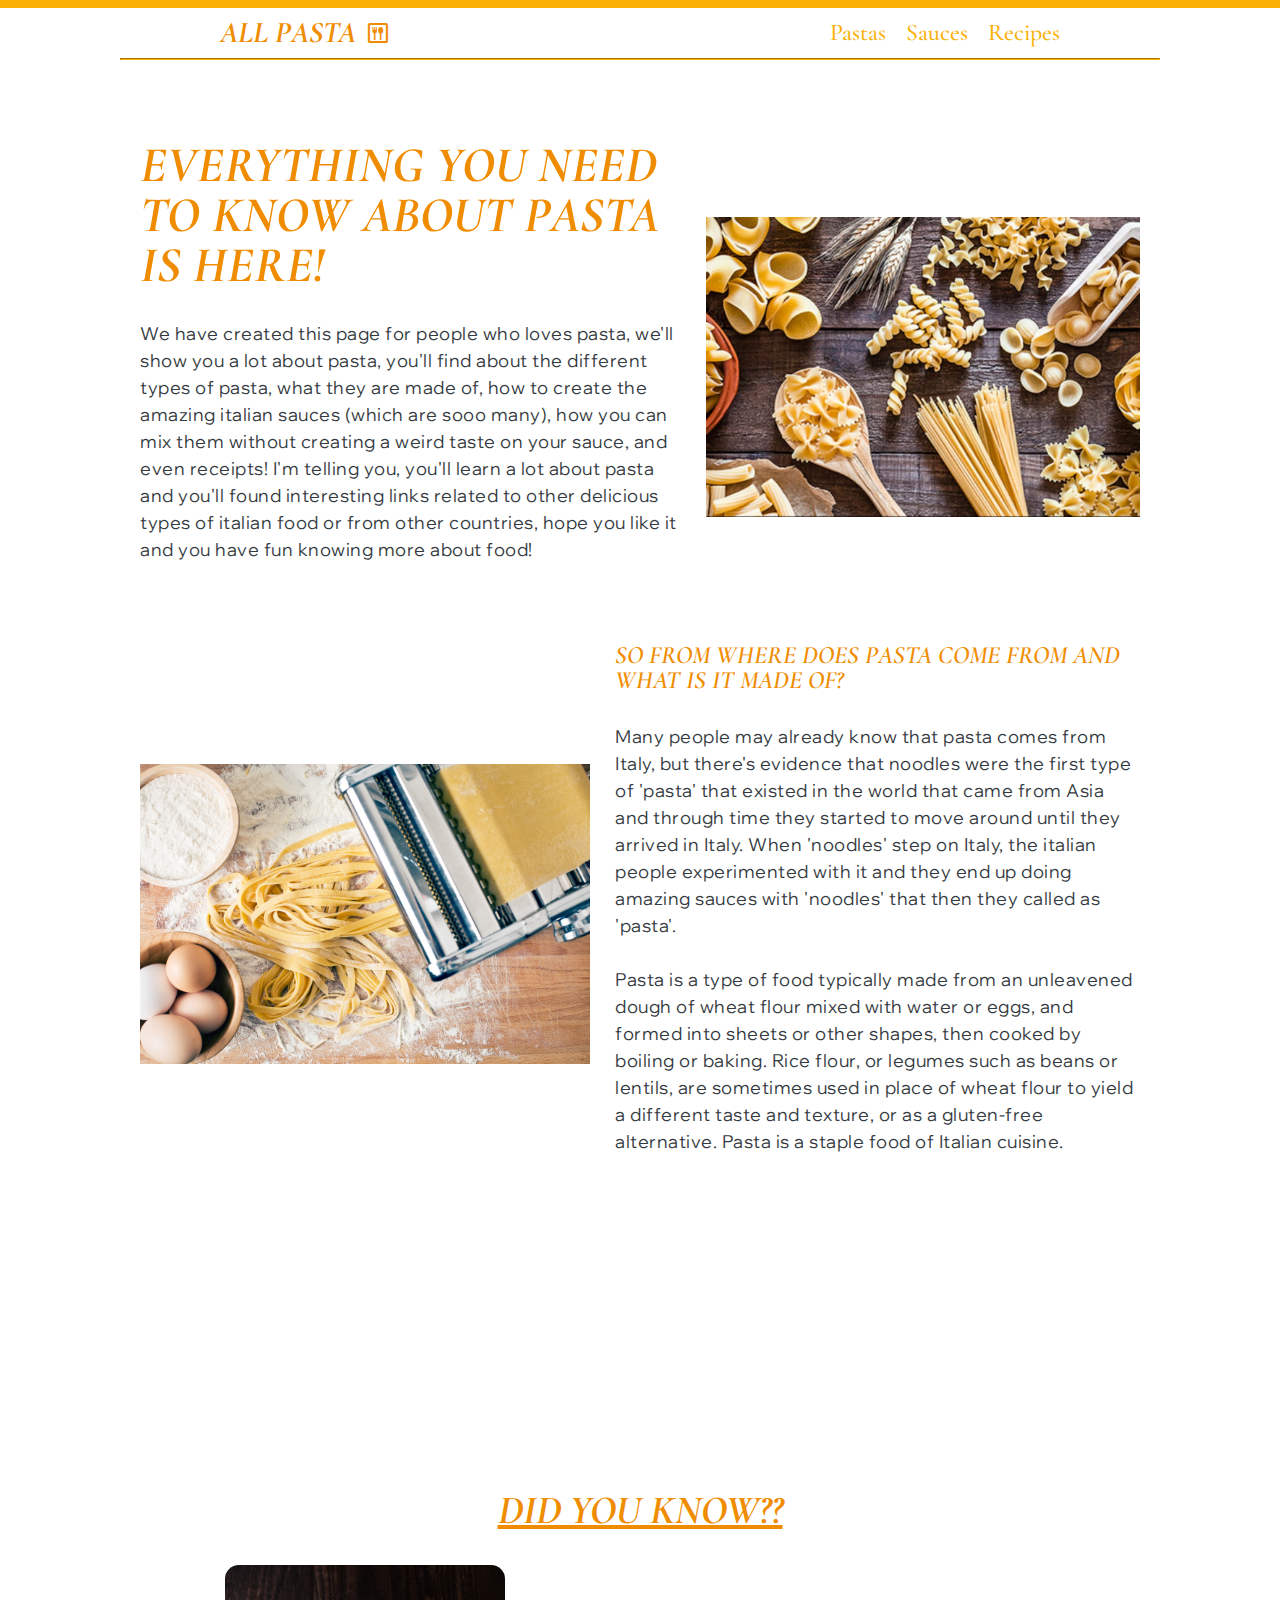
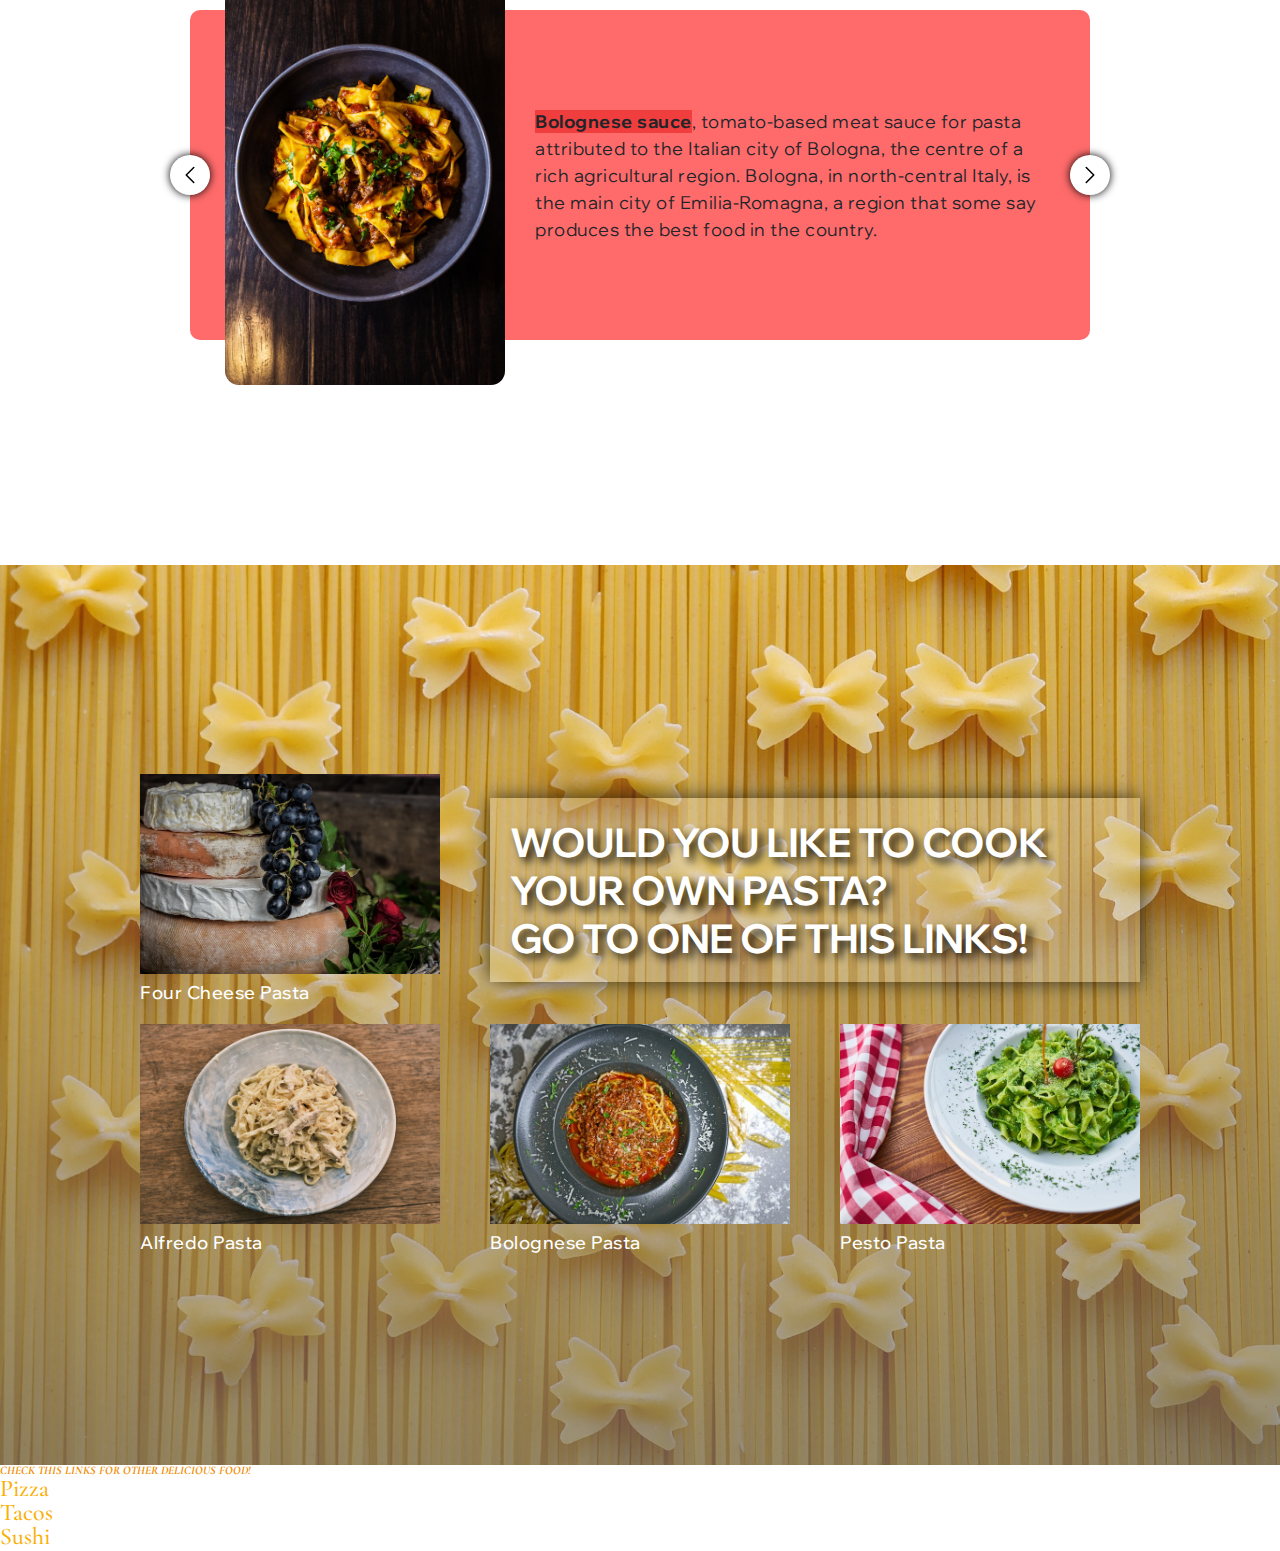
==== index/index.html @ f099b95b "First commit: Index almost ready" ====
<!DOCTYPE html>
<html lang="en">
  <head>
    <meta charset="UTF-8" />
    <meta http-equiv="X-UA-Compatible" content="IE=edge" />
    <meta name="viewport" content="width=device-width, initial-scale=1.0" />
    <title>Your pasta site</title>

    <!-- FONT LINKS -->
    <link rel="preconnect" href="https://fonts.googleapis.com" />
    <link rel="preconnect" href="https://fonts.gstatic.com" crossorigin />
    <link
      href="https://fonts.googleapis.com/css2?family=Cormorant+Garamond:ital,wght@0,400;0,500;0,600;1,400;1,500;1,600&display=swap"
      rel="stylesheet"
    />

    <link rel="preconnect" href="https://fonts.googleapis.com" />
    <link rel="preconnect" href="https://fonts.gstatic.com" crossorigin />
    <link
      href="https://fonts.googleapis.com/css2?family=Wix+Madefor+Display:wght@400;500;600;700;800&display=swap"
      rel="stylesheet"
    />

    <!-- ICON LINKS -->
    <link
      rel="stylesheet"
      href="https://fonts.googleapis.com/css2?family=Material+Symbols+Outlined:opsz,wght,FILL,GRAD@40,400,0,0"
    />

    <link rel="stylesheet" href="style.css" />
  </head>
  <body>
    <header>
      <h1>ALL PASTA <span class="material-symbols-outlined"> dining </span></h1>
      <nav>
        <a href="../pastas/pasta.html" class="nav-links">Pastas</a>
        <a href="sauces.html" class="nav-links">Sauces</a>
        <a href="recipes.html" class="nav-links">Recipes</a>
      </nav>
    </header>
    <hr />

    <article>
      <main>
        <div class="first-sect">
          <div class="description-p">
            <h2 class="title">
              EVERYTHING YOU NEED TO KNOW ABOUT PASTA IS HERE!
            </h2>
            <p>
              We have created this page for people who loves pasta, we'll show
              you a lot about pasta, you'll find about the different types of
              pasta, what they are made of, how to create the amazing italian
              sauces (which are sooo many), how you can mix them without
              creating a weird taste on your sauce, and even receipts! I'm
              telling you, you'll learn a lot about pasta and you'll found
              interesting links related to other delicious types of italian food
              or from other countries, hope you like it and you have fun knowing
              more about food!
            </p>
          </div>
          <img src="../img/intros/raw-pasta.jpg" alt="raw-pasta" />
        </div>

        <div class="second-sect">
          <img src="../img/intros/various-pasta.jpg" alt="various-pasta" />
          <div>
            <h2 class="title2">
              SO FROM WHERE DOES PASTA COME FROM AND WHAT IS IT MADE OF?
            </h2>
            <p>
              Many people may already know that pasta comes from Italy, but
              there's evidence that noodles were the first type of 'pasta' that
              existed in the world that came from Asia and through time they
              started to move around until they arrived in Italy. When 'noodles'
              step on Italy, the italian people experimented with it and they
              end up doing amazing sauces with 'noodles' that then they called
              as 'pasta'.
              <br />
              <br />
              Pasta is a type of food typically made from an unleavened dough of
              wheat flour mixed with water or eggs, and formed into sheets or
              other shapes, then cooked by boiling or baking. Rice flour, or
              legumes such as beans or lentils, are sometimes used in place of
              wheat flour to yield a different taste and texture, or as a
              gluten-free alternative. Pasta is a staple food of Italian
              cuisine.
            </p>
          </div>
        </div>
      </main>

      <!-- CAROUSEL -->

      <div class="car-container">
        <div class="deeper-container-car">
          <h3 class="title-car">DID YOU KNOW??</h3>

          <!-- BOLOGNESE CAROUSEL -->

          <div class="bolo-car car">
            <img
              class="car-img"
              src="../img/car/bolognese-car.jpg"
              alt="bolognese"
            />
            <p class="p-car">
              <strong class="bolo-p">Bolognese sauce</strong>, tomato-based meat
              sauce for pasta attributed to the Italian city of Bologna, the
              centre of a rich agricultural region. Bologna, in north-central
              Italy, is the main city of Emilia-Romagna, a region that some say
              produces the best food in the country.
            </p>
            <button class="btn btn-right btn-r-bol">
              <svg
                xmlns="http://www.w3.org/2000/svg"
                fill="none"
                viewBox="0 0 24 24"
                stroke-width="1.5"
                stroke="currentColor"
                class="btn-icon"
              >
                <path
                  stroke-linecap="round"
                  stroke-linejoin="round"
                  d="M8.25 4.5l7.5 7.5-7.5 7.5"
                />
              </svg>
            </button>
            <button class="btn btn-left btn-l-bol">
              <svg
                xmlns="http://www.w3.org/2000/svg"
                fill="none"
                viewBox="0 0 24 24"
                stroke-width="1.5"
                stroke="currentColor"
                class="btn-icon"
              >
                <path
                  stroke-linecap="round"
                  stroke-linejoin="round"
                  d="M15.75 19.5L8.25 12l7.5-7.5"
                />
              </svg>
            </button>
          </div>

          <!-- DIFFERENT TYPE OF PASTA CAROUSEL -->

          <div class="type-pas-car car hidden">
            <img class="car-img" src="../img/car/pastas-car.jpg" alt="pastas" />
            <p class="p-car">
              <strong class="type-p">There's 600 different shapes</strong>
              according to the International Pasta Organization, there are more
              than 600 different shapes of pasta produced throughout the world.
            </p>
            <button class="btn btn-right btn-r-pas">
              <svg
                xmlns="http://www.w3.org/2000/svg"
                fill="none"
                viewBox="0 0 24 24"
                stroke-width="1.5"
                stroke="currentColor"
                class="btn-icon"
              >
                <path
                  stroke-linecap="round"
                  stroke-linejoin="round"
                  d="M8.25 4.5l7.5 7.5-7.5 7.5"
                />
              </svg>
            </button>
            <button class="btn btn-left btn-l-pas">
              <svg
                xmlns="http://www.w3.org/2000/svg"
                fill="none"
                viewBox="0 0 24 24"
                stroke-width="1.5"
                stroke="currentColor"
                class="btn-icon"
              >
                <path
                  stroke-linecap="round"
                  stroke-linejoin="round"
                  d="M15.75 19.5L8.25 12l7.5-7.5"
                />
              </svg>
            </button>
          </div>

          <!-- ALFREDO CAROUSEL -->

          <div class="alf-car car hidden">
            <img
              class="car-img"
              src="../img/car/alfredo-car.jpg"
              alt="alfredo"
            />
            <p class="p-car">
              You'll be surprised to know that the original version of the
              <strong class="alf-p">Alfredo Sauce</strong> is said to have
              looked nothing like we know today. According to Forbes, the sauce
              was invented in
              <strong class="alf-p"
                >1914 by Rome-based restaurateur Alfredo Di Lelio</strong
              >. In an attempt to make a pasta dish that his wife could eat due
              to her pregnancy, he made a dish called
              <strong class="alf-p">Fettuccine all'Alfredo</strong>
              with three ingredients that she could stomach: butter, Parmigiano
              Reggiano, and fettucine.
            </p>
            <button class="btn btn-right btn-r-al">
              <svg
                xmlns="http://www.w3.org/2000/svg"
                fill="none"
                viewBox="0 0 24 24"
                stroke-width="1.5"
                stroke="currentColor"
                class="btn-icon"
              >
                <path
                  stroke-linecap="round"
                  stroke-linejoin="round"
                  d="M8.25 4.5l7.5 7.5-7.5 7.5"
                />
              </svg>
            </button>
            <button class="btn btn-left btn-l-al">
              <svg
                xmlns="http://www.w3.org/2000/svg"
                fill="none"
                viewBox="0 0 24 24"
                stroke-width="1.5"
                stroke="currentColor"
                class="btn-icon"
              >
                <path
                  stroke-linecap="round"
                  stroke-linejoin="round"
                  d="M15.75 19.5L8.25 12l7.5-7.5"
                />
              </svg>
            </button>
          </div>
        </div>
      </div>

      <!-- GRID SECTION -->

      <section class="grid-cont-img">
        <div class="grid-fixed">
          <div class="grid-cont">
            <div class="grid-1">
              <p class="grid-title">
                Would you like to cook your own Pasta? <br />
                Go to one of this links!
              </p>
            </div>
            <div class="cheesy-g">
              <a href="">
                <img
                  src="../img/grid/four-cheese-g.jpg"
                  alt="four cheese sauce"
                  class="grid-img fourc-img"
                />
                <p class="grid-text fCh-t">Four Cheese Pasta</p>
              </a>
            </div>
            <div class="alf-g">
              <a href="">
                <img
                  src="../img/grid/alfredo-g.jpg"
                  alt="alfredo sauce"
                  class="grid-img alf-img"
                />
                <p class="grid-text alf-t">Alfredo Pasta</p>
              </a>
            </div>
            <div class="bolog-g">
              <a href="" class="bolog-an">
                <img
                  src="../img/grid/bolognese-g.jpg"
                  alt="bolognese sauce"
                  class="grid-img bolog-img"
                />
                <p class="grid-text b-t">Bolognese Pasta</p>
              </a>
            </div>
            <div class="pesto-g">
              <a href="">
                <img
                  src="../img/grid/pesto-pasta-g.jpg"
                  alt="pesto sauce"
                  class="grid-img pesto-img"
                />
                <p class="grid-text p-t">Pesto Pasta</p>
              </a>
            </div>
          </div>
        </div>
      </section>
    </article>

    <footer>
      <h3>CHECK THIS LINKS FOR OTHER DELICIOUS FOOD!</h3>
      <ul>
        <li><a href="#">Pizza</a></li>
        <li><a href="">Tacos</a></li>
        <li><a href="">Sushi</a></li>
      </ul>
    </footer>
    <script src="script.js"></script>
  </body>
</html>
---- index/style.css ----
/* for p's   #495057 */

/* GENERAL SETTINGS */
* {
  margin: 0;
  padding: 0;
  box-sizing: border-box;
}

html {
  font-size: 62.5%;
}

body {
  color: #f08c00;
  line-height: 1;
  border-top: #fab005 solid 8px;
}

h1 {
  font-size: 3rem;
  display: flex;
  gap: 1rem;
  align-items: center;
}

h1,
h2,
h3,
a:link {
  font-family: "Cormorant Garamond", serif;
}

h1,
h2,
h3 {
  font-style: italic;
}

p {
  font-family: "Wix Madefor Display", sans-serif;
  font-size: 1.8rem;
  line-height: 1.5;
  letter-spacing: 0.5px;
  color: #343a40;
  margin: 30px 0;
}

/* HEADER */
header {
  display: flex;
  align-items: center;
  justify-content: space-around;
  padding-top: 10px;
}

nav {
  display: flex;
  gap: 20px;
}

a:link,
a:visited {
  color: #fab005;
  text-decoration: none;
  font-size: 2.4rem;
  font-weight: 500;
}

a:hover,
a:active {
  font-size: 2.4rem;
  font-weight: 700;
  color: #e67700;
}

hr {
  margin: 10px 120px;
  border-color: #fab005;
}

/* BIG COMPONENTS */
main {
  margin: 80px auto;
  max-width: 1000px;
}

/* SECTIONS */

.first-sect {
  display: flex;
  gap: 25px;
  align-items: center;
  /* margin: 0 600px 30px 100px; */
  /* MARGIN: TOP RIGHT BOTTOM LEFT */
}

.title {
  font-weight: 700;
  font-size: 5rem;
}

.second-sect {
  display: flex;
  margin-top: 50px;
  align-items: center;
  justify-content: center;
  gap: 25px;
}

.title2 {
  font-size: 2.5rem;
  font-weight: 600;
}

/* --- CAROUSEL SECTION --- */

.car-container {
  height: 100vh;
  display: flex;
  align-items: center;
  justify-content: center;
  /* background-color: #c0eb75; */
}

.deeper-container-car {
  display: flex;
  flex-direction: column;
  justify-content: center;
  align-items: center;
  gap: 80px;
}

.title-car {
  font-size: 4rem;
  text-decoration: underline;
}

.car {
  display: flex;
  gap: 30px;
  align-items: center;

  max-width: 900px;
  padding: 15px 0 15px 75px;
  position: relative;
  border-radius: 10px;
}

.car-img {
  transform: scale(1.4);
  border-radius: 10px;
}

.p-car {
  margin: 0 40px;
  color: #212529;
  font-weight: 400;
}

/* HIDDEN PART */

.hidden {
  display: none;
}

/* BUTTONS */

.btn {
  height: 40px;
  width: 40px;
  border: none;
  border-radius: 50%;
  cursor: pointer;
  background-color: white;
  position: absolute;
  top: 50%;

  box-shadow: 0 0 8px black;

  display: flex;
  justify-content: center;
  align-items: center;
}

.btn-icon {
  height: 24px;
  width: 24px;
  stroke: #000000;
}

.btn-right {
  right: 0;
  transform: translate(50%, -50%);
}

.btn-left {
  left: 0;
  transform: translate(-50%, -50%);
}

/* INDIVIDUAL CARS */
.bolo-p {
  background-color: #f03e3e;
}
.type-p {
  background-color: #fcc419;
}
.alf-p {
  background-color: #ffde5b;
}

.bolo-car {
  background-color: #ff6b6b;
}
.type-pas-car {
  background-color: #ffe066;
}
.alf-car {
  background-color: #ffeea1;
}

/* --- GRID CONTAINER --- */

.grid-cont-img {
  height: 100vh;

  display: flex;
  place-content: center;

  background-image: linear-gradient(
      rgba(228, 228, 228, 0),
      rgba(115, 115, 115, 0.614)
    ),
    url(../img/grid/background.jpg);
  background-size: cover;
}

.grid-fixed {
  display: flex;
  align-items: center;
}

.grid-cont {
  display: grid;
  grid-template-columns: repeat(3, 300px);
  grid-template-rows: 200px 200px;
  align-items: center;
  gap: 50px;
}

.grid-1 {
  grid-column: 2 / -1;
}

.grid-title {
  font-weight: 700;
  font-size: 40px;
  letter-spacing: -1px;
  line-height: 1.2;
  margin: 0;
  padding: 20px;

  text-transform: uppercase;
  text-shadow: 5px 5px 9px rgba(0, 0, 0, 0.894);
  box-shadow: 0 0 20px rgba(0, 0, 0, 0.696);
  color: #ffffff;
  background-color: rgba(255, 255, 255, 0.201);
}

.grid-text {
  margin: 0;
  padding: 0;
  color: #fff;
}

.cheesy-g {
  grid-column: 1 / 2;
  grid-row: 1 / 2;
}

/* IMGS */
.raw-pasta {
  display: flex;
  align-items: center;
}

img {
  height: 30rem;
}

.grid-img {
  width: 300px;
  height: 200px;
}

.grid-img:hover {
  box-shadow: 6px 6px 0 rgba(0, 0, 0, 0.615);
  transform: translateY(-8px) translateX(-8px) scale(1.05);
  transition: all 0.5s;
  cursor: pointer;
}
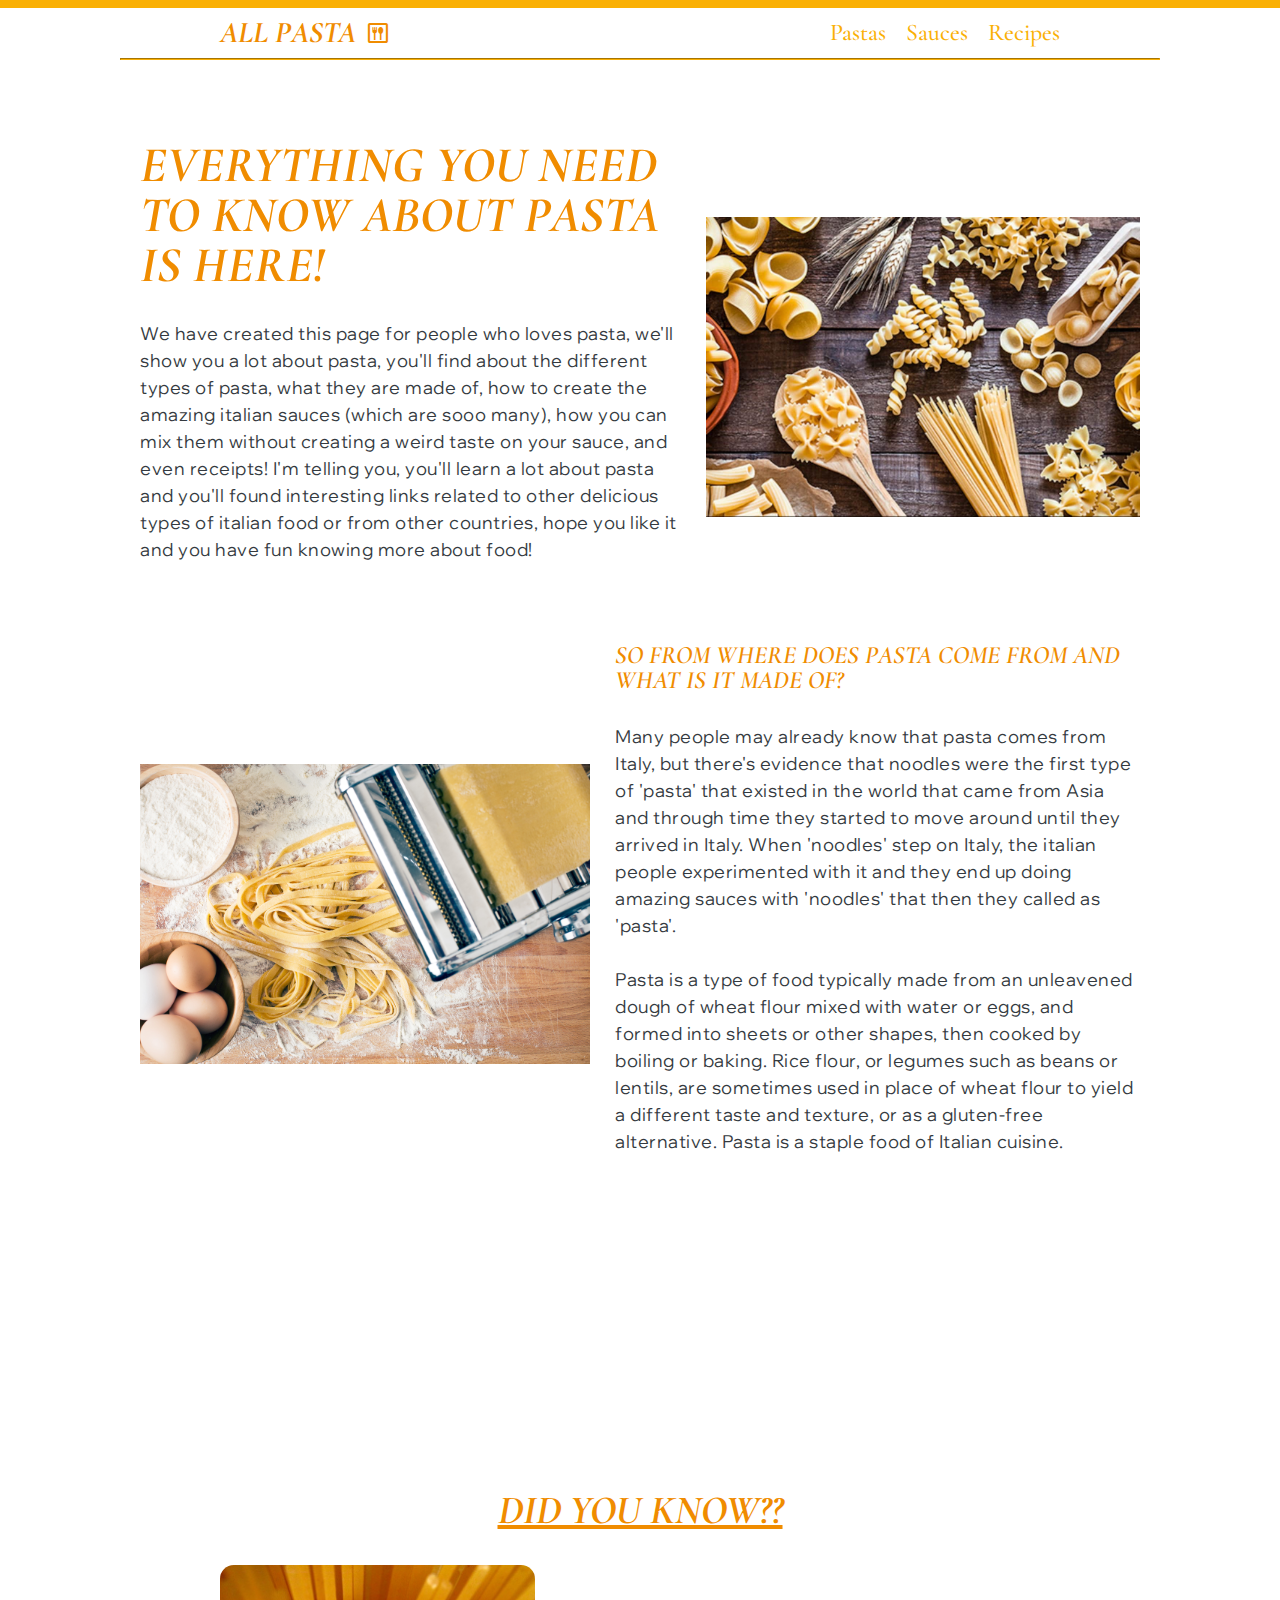
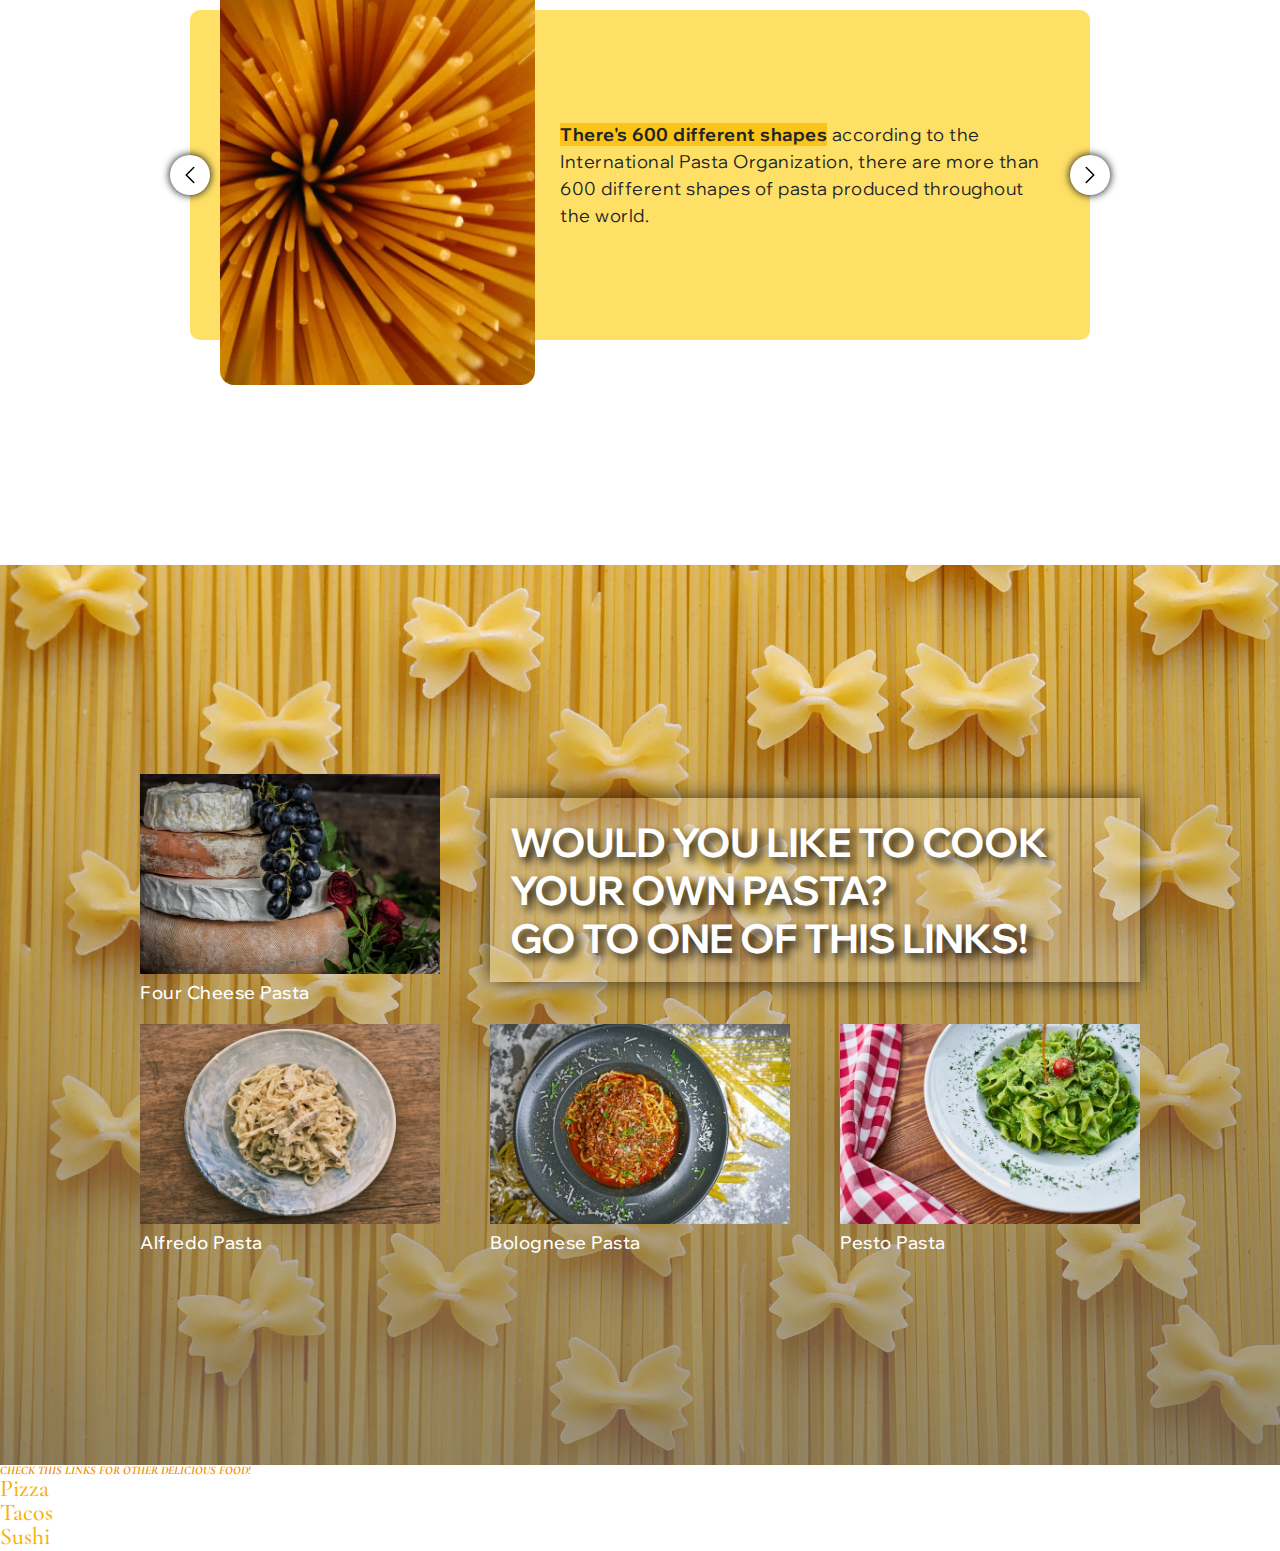
==== commit 1fcea5c9: "Index/JS: Updgrade on buttons functionality" ====
--- a/index/index.html
+++ b/index/index.html
@@ -92,13 +92,13 @@
 
       <!-- CAROUSEL -->
 
-      <div class="car-container">
-        <div class="deeper-container-car">
-          <h3 class="title-car">DID YOU KNOW??</h3>
-
+      <div class="car-block">
+        <h3 class="carousel-title">DID YOU KNOW??</h3>
+
+        <div class="carousel-container">
           <!-- BOLOGNESE CAROUSEL -->
 
-          <div class="bolo-car car">
+          <div class="bolo-car car hidden">
             <img
               class="car-img"
               src="../img/car/bolognese-car.jpg"
@@ -111,81 +111,17 @@
               Italy, is the main city of Emilia-Romagna, a region that some say
               produces the best food in the country.
             </p>
-            <button class="btn btn-right btn-r-bol">
-              <svg
-                xmlns="http://www.w3.org/2000/svg"
-                fill="none"
-                viewBox="0 0 24 24"
-                stroke-width="1.5"
-                stroke="currentColor"
-                class="btn-icon"
-              >
-                <path
-                  stroke-linecap="round"
-                  stroke-linejoin="round"
-                  d="M8.25 4.5l7.5 7.5-7.5 7.5"
-                />
-              </svg>
-            </button>
-            <button class="btn btn-left btn-l-bol">
-              <svg
-                xmlns="http://www.w3.org/2000/svg"
-                fill="none"
-                viewBox="0 0 24 24"
-                stroke-width="1.5"
-                stroke="currentColor"
-                class="btn-icon"
-              >
-                <path
-                  stroke-linecap="round"
-                  stroke-linejoin="round"
-                  d="M15.75 19.5L8.25 12l7.5-7.5"
-                />
-              </svg>
-            </button>
           </div>
 
           <!-- DIFFERENT TYPE OF PASTA CAROUSEL -->
 
-          <div class="type-pas-car car hidden">
+          <div class="pasta-car car">
             <img class="car-img" src="../img/car/pastas-car.jpg" alt="pastas" />
             <p class="p-car">
               <strong class="type-p">There's 600 different shapes</strong>
               according to the International Pasta Organization, there are more
               than 600 different shapes of pasta produced throughout the world.
             </p>
-            <button class="btn btn-right btn-r-pas">
-              <svg
-                xmlns="http://www.w3.org/2000/svg"
-                fill="none"
-                viewBox="0 0 24 24"
-                stroke-width="1.5"
-                stroke="currentColor"
-                class="btn-icon"
-              >
-                <path
-                  stroke-linecap="round"
-                  stroke-linejoin="round"
-                  d="M8.25 4.5l7.5 7.5-7.5 7.5"
-                />
-              </svg>
-            </button>
-            <button class="btn btn-left btn-l-pas">
-              <svg
-                xmlns="http://www.w3.org/2000/svg"
-                fill="none"
-                viewBox="0 0 24 24"
-                stroke-width="1.5"
-                stroke="currentColor"
-                class="btn-icon"
-              >
-                <path
-                  stroke-linecap="round"
-                  stroke-linejoin="round"
-                  d="M15.75 19.5L8.25 12l7.5-7.5"
-                />
-              </svg>
-            </button>
           </div>
 
           <!-- ALFREDO CAROUSEL -->
@@ -209,39 +145,41 @@
               with three ingredients that she could stomach: butter, Parmigiano
               Reggiano, and fettucine.
             </p>
-            <button class="btn btn-right btn-r-al">
-              <svg
-                xmlns="http://www.w3.org/2000/svg"
-                fill="none"
-                viewBox="0 0 24 24"
-                stroke-width="1.5"
-                stroke="currentColor"
-                class="btn-icon"
-              >
-                <path
-                  stroke-linecap="round"
-                  stroke-linejoin="round"
-                  d="M8.25 4.5l7.5 7.5-7.5 7.5"
-                />
-              </svg>
-            </button>
-            <button class="btn btn-left btn-l-al">
-              <svg
-                xmlns="http://www.w3.org/2000/svg"
-                fill="none"
-                viewBox="0 0 24 24"
-                stroke-width="1.5"
-                stroke="currentColor"
-                class="btn-icon"
-              >
-                <path
-                  stroke-linecap="round"
-                  stroke-linejoin="round"
-                  d="M15.75 19.5L8.25 12l7.5-7.5"
-                />
-              </svg>
-            </button>
-          </div>
+          </div>
+
+          <button class="btn btn-right">
+            <svg
+              xmlns="http://www.w3.org/2000/svg"
+              fill="none"
+              viewBox="0 0 24 24"
+              stroke-width="1.5"
+              stroke="currentColor"
+              class="btn-icon"
+            >
+              <path
+                stroke-linecap="round"
+                stroke-linejoin="round"
+                d="M8.25 4.5l7.5 7.5-7.5 7.5"
+              />
+            </svg>
+          </button>
+
+          <button class="btn btn-left">
+            <svg
+              xmlns="http://www.w3.org/2000/svg"
+              fill="none"
+              viewBox="0 0 24 24"
+              stroke-width="1.5"
+              stroke="currentColor"
+              class="btn-icon"
+            >
+              <path
+                stroke-linecap="round"
+                stroke-linejoin="round"
+                d="M15.75 19.5L8.25 12l7.5-7.5"
+              />
+            </svg>
+          </button>
         </div>
       </div>
 
--- a/index/style.css
+++ b/index/style.css
@@ -115,27 +115,24 @@
 
 /* --- CAROUSEL SECTION --- */
 
-.car-container {
+.car-block {
   height: 100vh;
   display: flex;
+  flex-direction: column;
   align-items: center;
   justify-content: center;
-  /* background-color: #c0eb75; */
-}
-
-.deeper-container-car {
-  display: flex;
-  flex-direction: column;
-  justify-content: center;
-  align-items: center;
   gap: 80px;
 }
 
-.title-car {
+.carousel-title {
   font-size: 4rem;
   text-decoration: underline;
 }
 
+.carousel-container {
+  position: relative;
+}
+
 .car {
   display: flex;
   gap: 30px;
@@ -143,7 +140,6 @@
 
   max-width: 900px;
   padding: 15px 0 15px 75px;
-  position: relative;
   border-radius: 10px;
 }
 
@@ -164,7 +160,7 @@
   display: none;
 }
 
-/* BUTTONS */
+/* CAROUSEL BUTTONS */
 
 .btn {
   height: 40px;
@@ -213,7 +209,7 @@
 .bolo-car {
   background-color: #ff6b6b;
 }
-.type-pas-car {
+.pasta-car {
   background-color: #ffe066;
 }
 .alf-car {
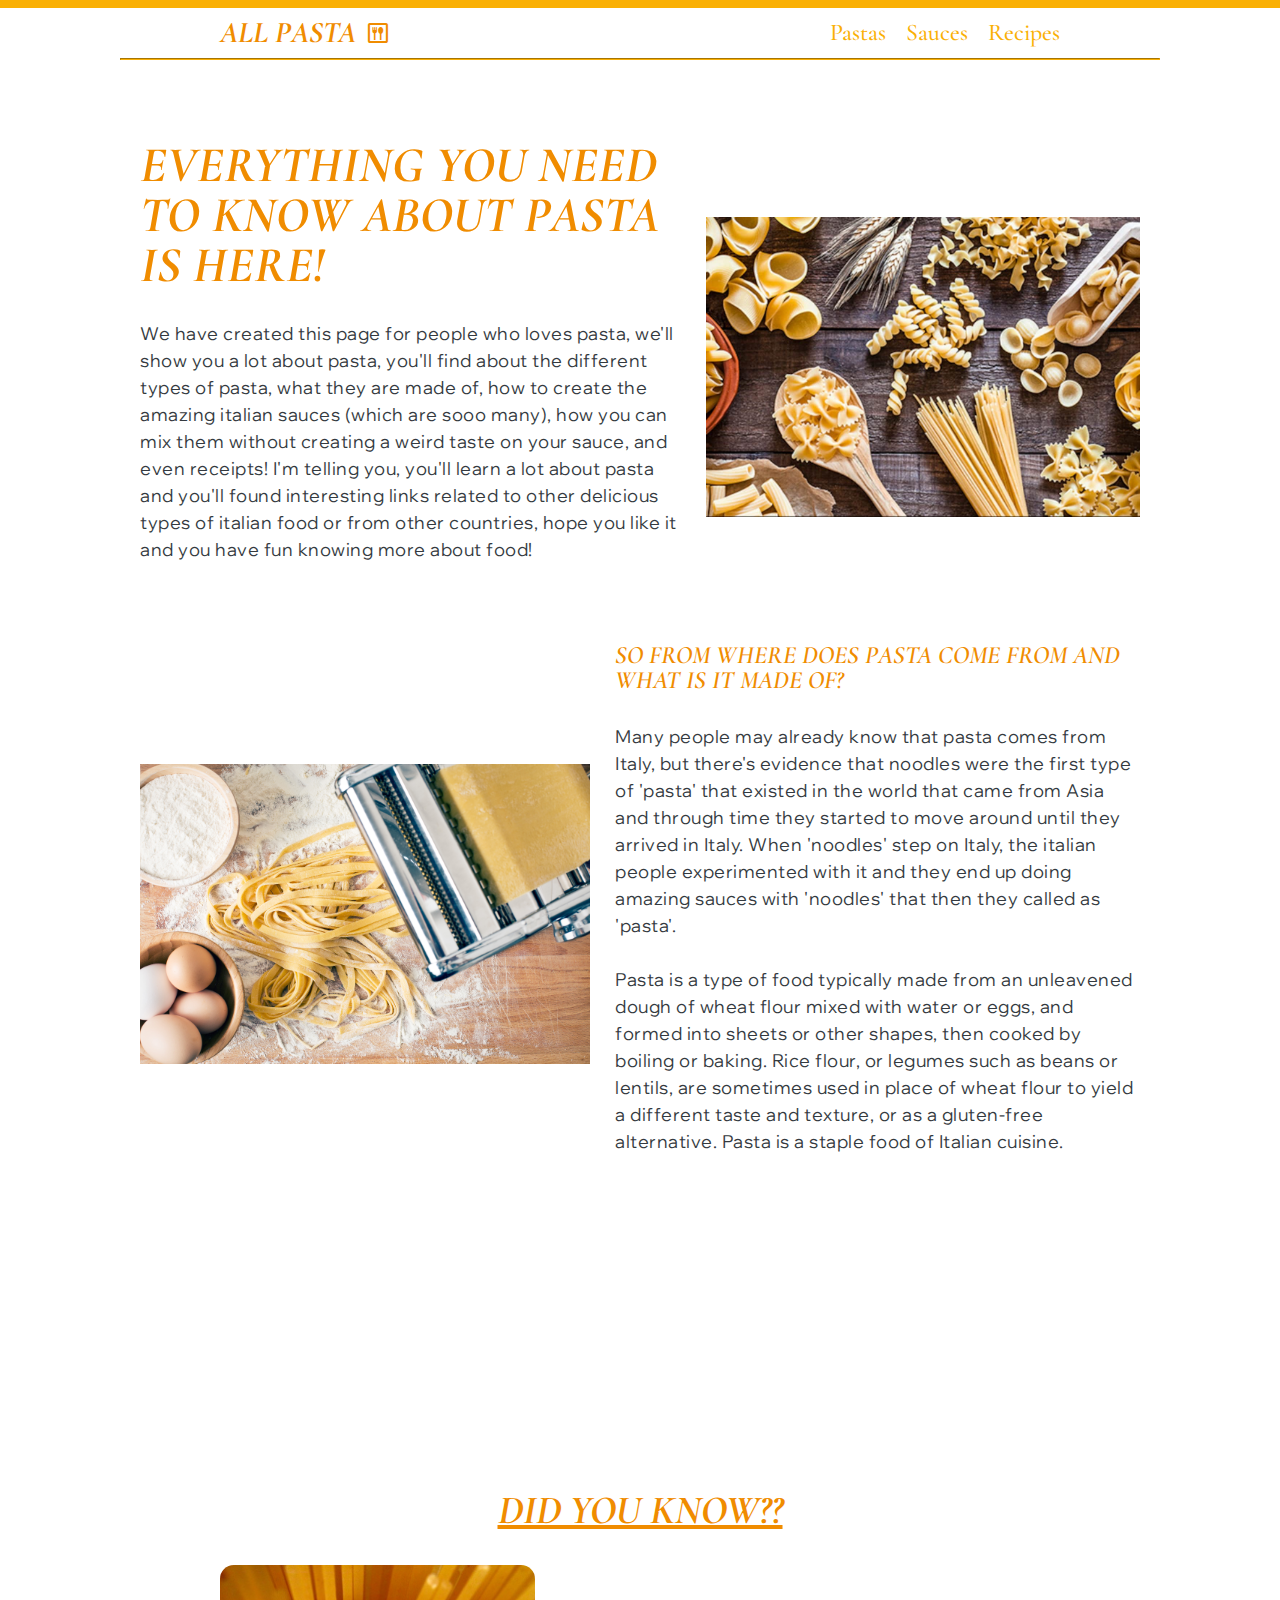
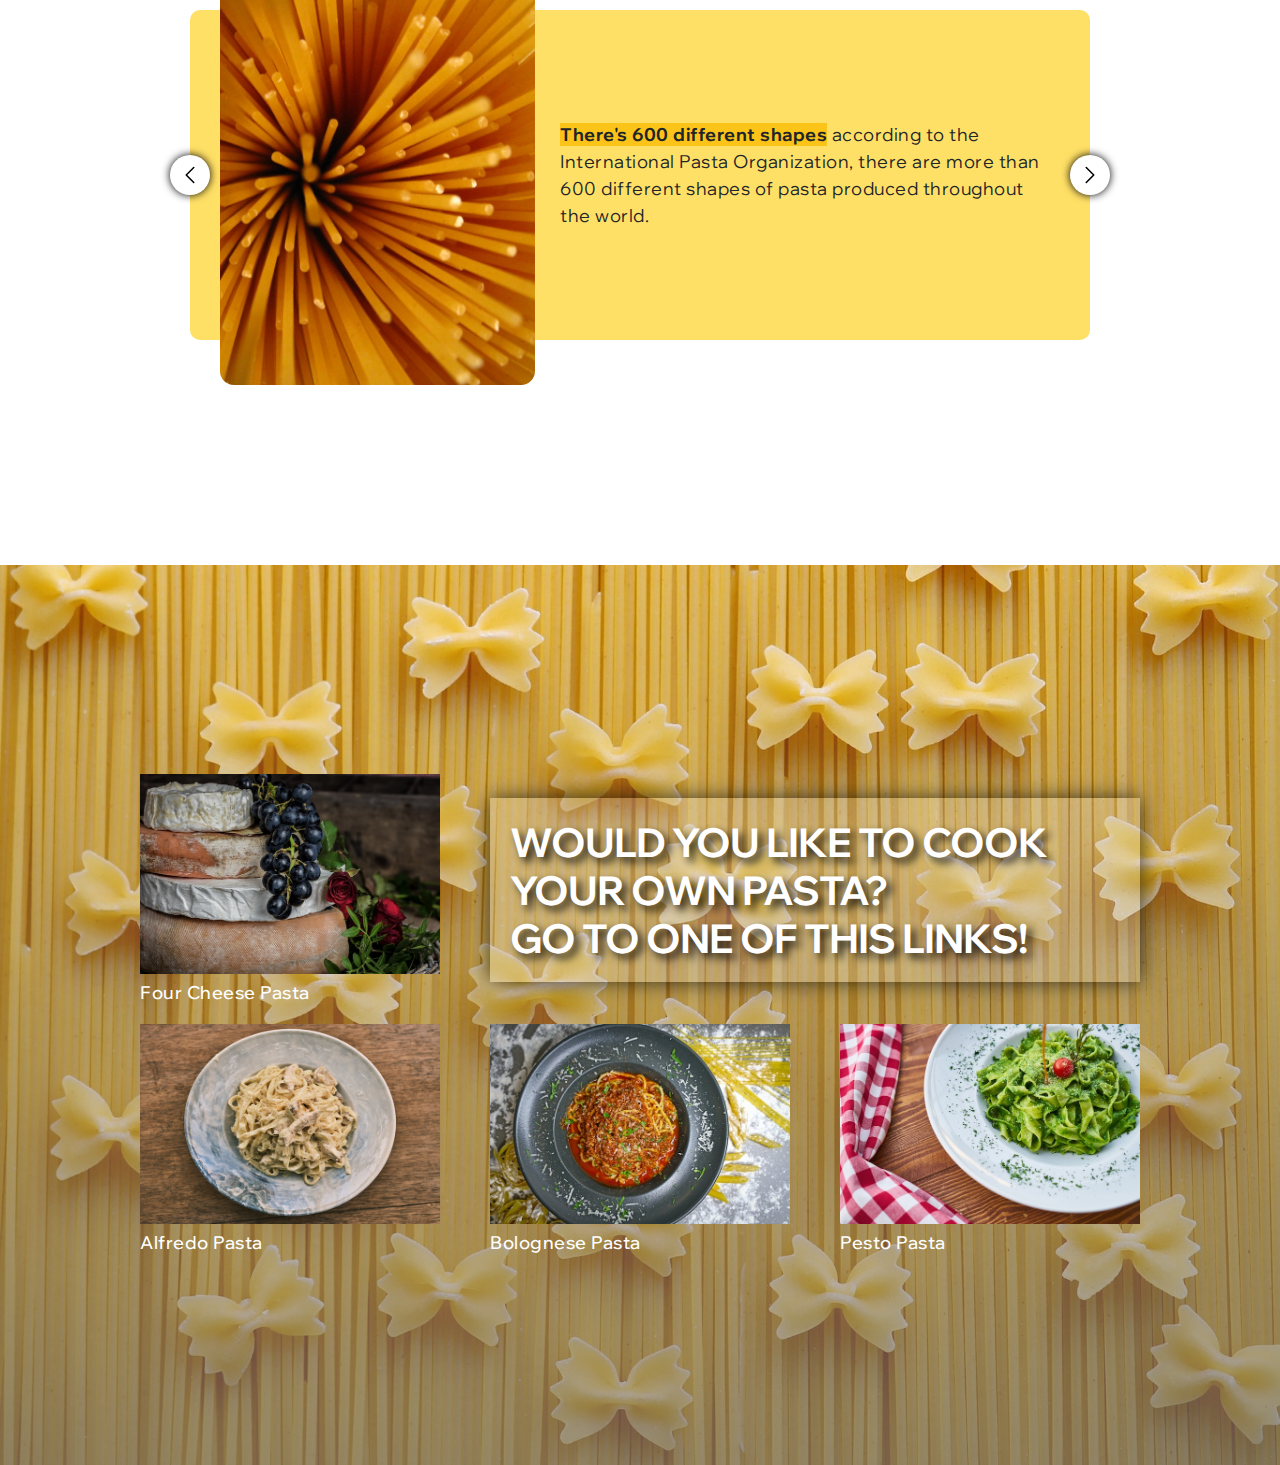
==== commit 19cf387c: "Index/JS: Carousel finished" ====
--- a/index/index.html
+++ b/index/index.html
@@ -239,14 +239,6 @@
       </section>
     </article>
 
-    <footer>
-      <h3>CHECK THIS LINKS FOR OTHER DELICIOUS FOOD!</h3>
-      <ul>
-        <li><a href="#">Pizza</a></li>
-        <li><a href="">Tacos</a></li>
-        <li><a href="">Sushi</a></li>
-      </ul>
-    </footer>
     <script src="script.js"></script>
   </body>
 </html>
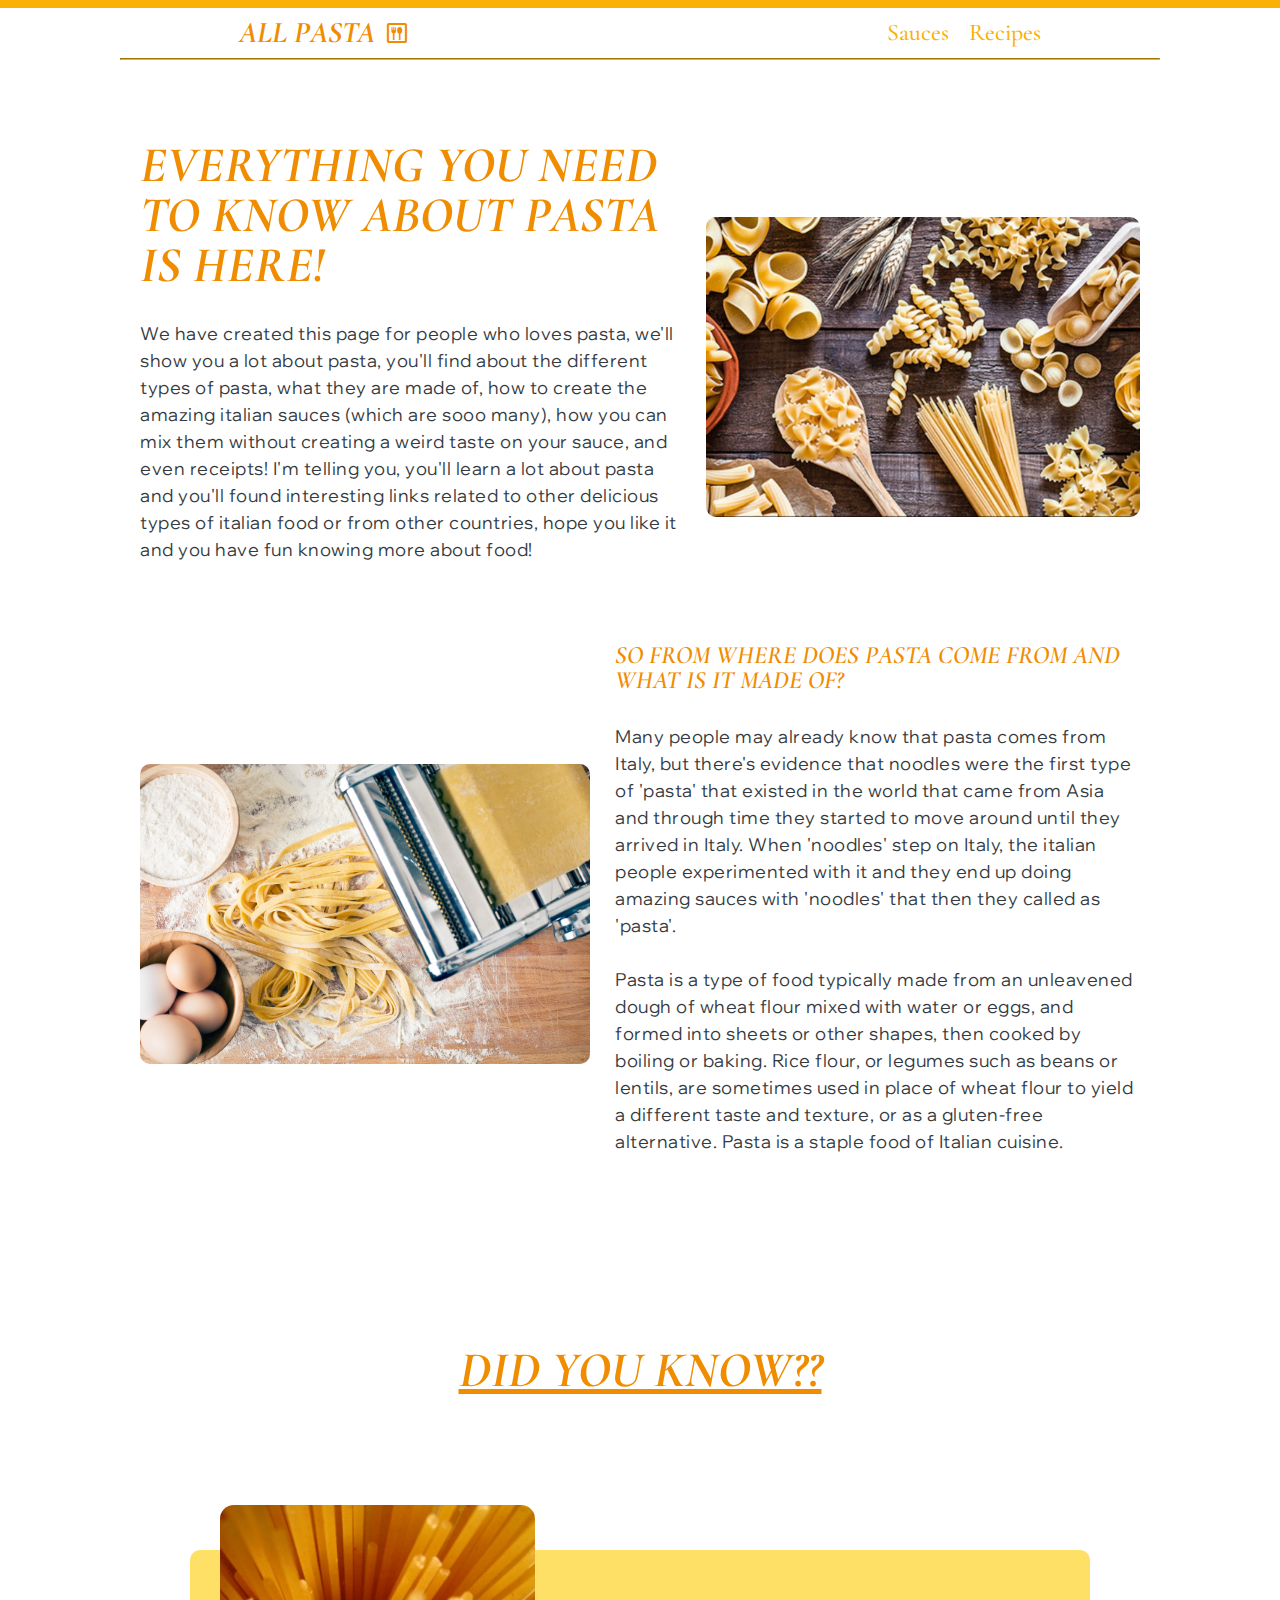
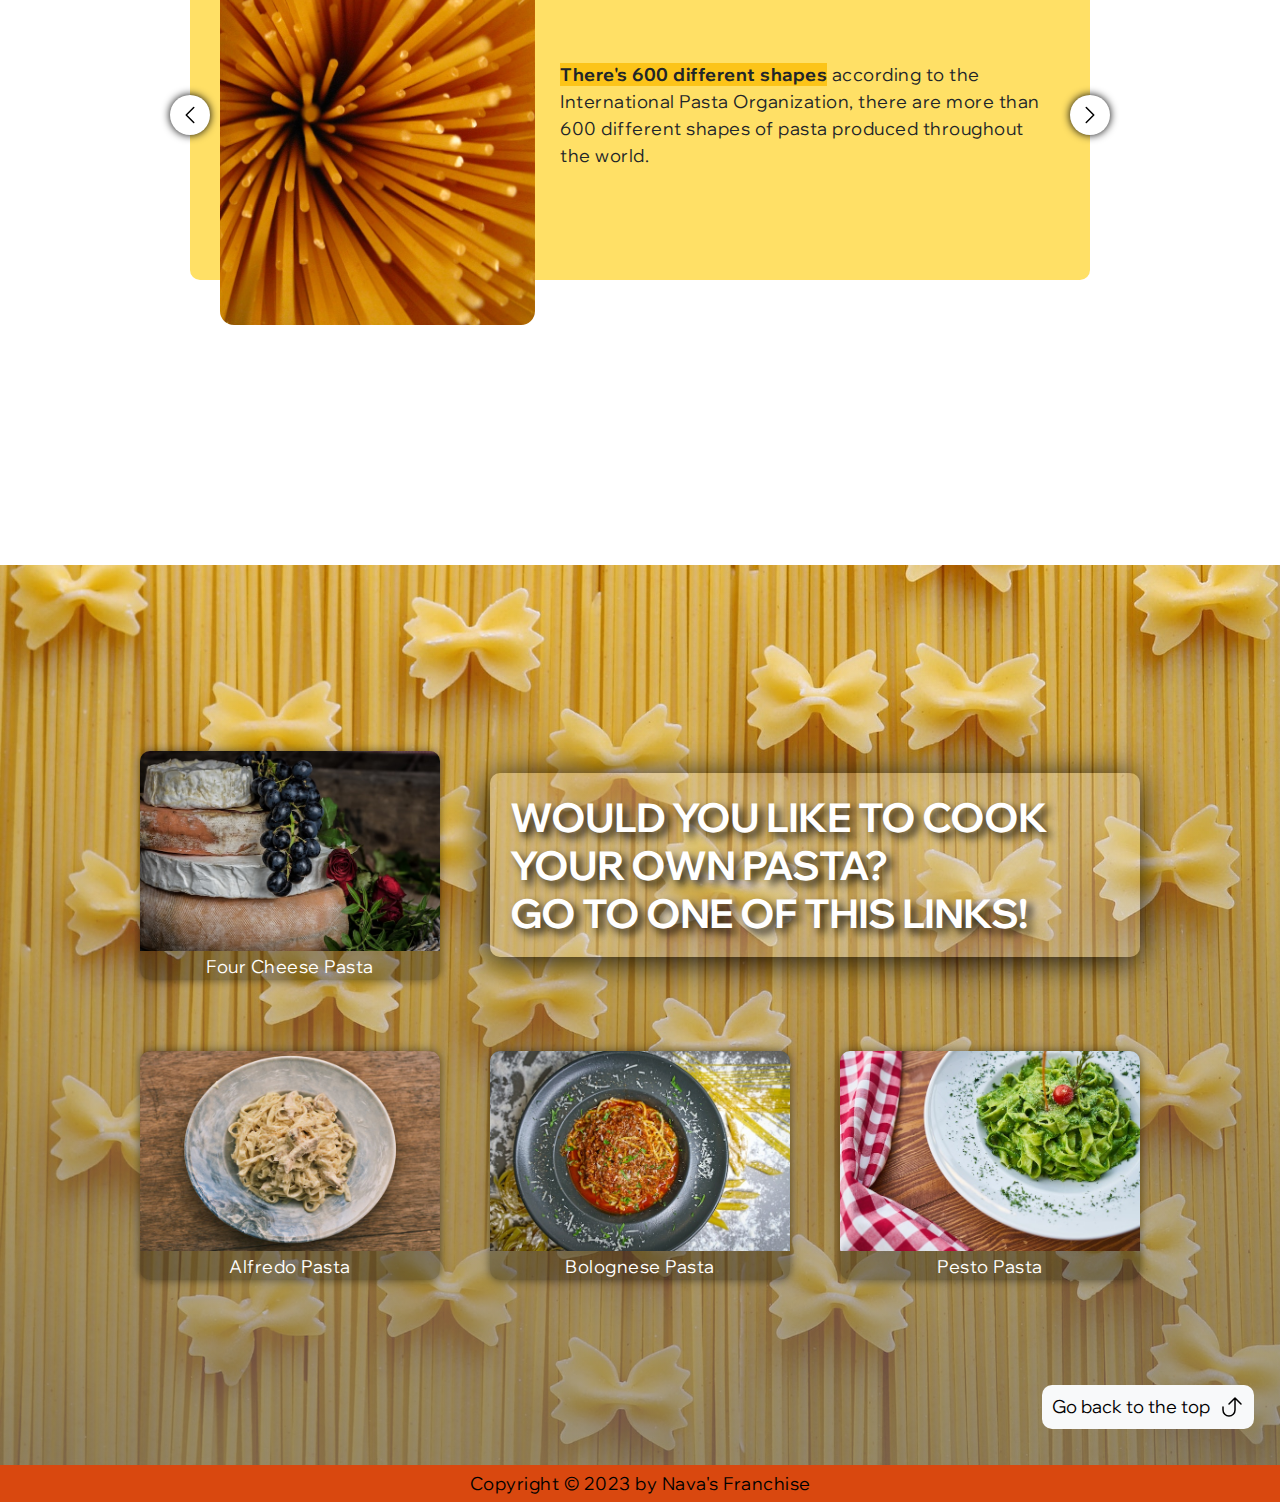
==== commit 589e2a52: "Index finished" ====
--- a/index/index.html
+++ b/index/index.html
@@ -33,8 +33,7 @@
     <header>
       <h1>ALL PASTA <span class="material-symbols-outlined"> dining </span></h1>
       <nav>
-        <a href="../pastas/pasta.html" class="nav-links">Pastas</a>
-        <a href="sauces.html" class="nav-links">Sauces</a>
+        <a href="../sauces/sauce.html" class="nav-links">Sauces</a>
         <a href="recipes.html" class="nav-links">Recipes</a>
       </nav>
     </header>
@@ -185,58 +184,84 @@
 
       <!-- GRID SECTION -->
 
-      <section class="grid-cont-img">
-        <div class="grid-fixed">
-          <div class="grid-cont">
-            <div class="grid-1">
-              <p class="grid-title">
-                Would you like to cook your own Pasta? <br />
-                Go to one of this links!
-              </p>
-            </div>
-            <div class="cheesy-g">
-              <a href="">
-                <img
-                  src="../img/grid/four-cheese-g.jpg"
-                  alt="four cheese sauce"
-                  class="grid-img fourc-img"
-                />
-                <p class="grid-text fCh-t">Four Cheese Pasta</p>
-              </a>
-            </div>
-            <div class="alf-g">
-              <a href="">
-                <img
-                  src="../img/grid/alfredo-g.jpg"
-                  alt="alfredo sauce"
-                  class="grid-img alf-img"
-                />
-                <p class="grid-text alf-t">Alfredo Pasta</p>
-              </a>
-            </div>
-            <div class="bolog-g">
-              <a href="" class="bolog-an">
-                <img
-                  src="../img/grid/bolognese-g.jpg"
-                  alt="bolognese sauce"
-                  class="grid-img bolog-img"
-                />
-                <p class="grid-text b-t">Bolognese Pasta</p>
-              </a>
-            </div>
-            <div class="pesto-g">
-              <a href="">
-                <img
-                  src="../img/grid/pesto-pasta-g.jpg"
-                  alt="pesto sauce"
-                  class="grid-img pesto-img"
-                />
-                <p class="grid-text p-t">Pesto Pasta</p>
-              </a>
-            </div>
-          </div>
-        </div>
+      <section class="grid-block">
+        <div class="grid-container">
+          <div class="grid-1">
+            <p class="grid-title">
+              Would you like to cook your own Pasta? <br />
+              Go to one of this links!
+            </p>
+          </div>
+
+          <div class="grid-items cheesy-g">
+            <a href="#" class="grid-an">
+              <img
+                src="../img/grid/four-cheese-g.jpg"
+                alt="four cheese sauce"
+                class="grid-img"
+              />
+              <p class="grid-text">Four Cheese Pasta</p>
+            </a>
+          </div>
+
+          <div class="grid-items">
+            <a href="#" class="grid-an">
+              <img
+                src="../img/grid/alfredo-g.jpg"
+                alt="alfredo sauce"
+                class="grid-img"
+              />
+              <p class="grid-text">Alfredo Pasta</p>
+            </a>
+          </div>
+
+          <div class="grid-items">
+            <a href="#" class="grid-an">
+              <img
+                src="../img/grid/bolognese-g.jpg"
+                alt="bolognese sauce"
+                class="grid-img"
+              />
+              <p class="grid-text">Bolognese Pasta</p>
+            </a>
+          </div>
+
+          <div class="grid-items">
+            <a href="#" class="grid-an">
+              <img
+                src="../img/grid/pesto-pasta-g.jpg"
+                alt="pesto sauce"
+                class="grid-img"
+              />
+              <p class="grid-text">Pesto Pasta</p>
+            </a>
+          </div>
+        </div>
+
+        <a href="#" class="float-a">
+          <span>Go back to the top</span>
+          <svg
+            xmlns="http://www.w3.org/2000/svg"
+            fill="none"
+            viewBox="0 0 24 24"
+            stroke-width="1.5"
+            stroke="currentColor"
+            class="float-icon"
+          >
+            <path
+              stroke-linecap="round"
+              stroke-linejoin="round"
+              d="m9 9 6-6m0 0 6 6m-6-6v12a6 6 0 0 1-12 0v-3"
+            />
+          </svg>
+        </a>
       </section>
+
+      <footer>
+        <div class="footer-div">
+          <p class="footer-p">Copyright &copy; 2023 by Nava's Franchise</p>
+        </div>
+      </footer>
     </article>
 
     <script src="script.js"></script>
--- a/index/style.css
+++ b/index/style.css
@@ -15,6 +15,7 @@
   color: #f08c00;
   line-height: 1;
   border-top: #fab005 solid 8px;
+  font-family: "Wix Madefor Display", sans-serif;
 }
 
 h1 {
@@ -38,7 +39,6 @@
 }
 
 p {
-  font-family: "Wix Madefor Display", sans-serif;
   font-size: 1.8rem;
   line-height: 1.5;
   letter-spacing: 0.5px;
@@ -59,16 +59,16 @@
   gap: 20px;
 }
 
-a:link,
-a:visited {
+.nav-links:link,
+.nav-links:visited {
   color: #fab005;
   text-decoration: none;
   font-size: 2.4rem;
   font-weight: 500;
 }
 
-a:hover,
-a:active {
+.nav-links:hover,
+.nav-links:active {
   font-size: 2.4rem;
   font-weight: 700;
   color: #e67700;
@@ -102,9 +102,8 @@
 
 .second-sect {
   display: flex;
-  margin-top: 50px;
-  align-items: center;
-  justify-content: center;
+  margin-top: 5rem;
+  align-items: center;
   gap: 25px;
 }
 
@@ -118,14 +117,16 @@
 .car-block {
   height: 100vh;
   display: flex;
-  flex-direction: column;
   align-items: center;
   justify-content: center;
-  gap: 80px;
+
+  position: relative;
 }
 
 .carousel-title {
-  font-size: 4rem;
+  position: absolute;
+  top: 8rem;
+  font-size: 5rem;
   text-decoration: underline;
 }
 
@@ -140,12 +141,7 @@
 
   max-width: 900px;
   padding: 15px 0 15px 75px;
-  border-radius: 10px;
-}
-
-.car-img {
-  transform: scale(1.4);
-  border-radius: 10px;
+  border-radius: 1rem;
 }
 
 .p-car {
@@ -218,11 +214,12 @@
 
 /* --- GRID CONTAINER --- */
 
-.grid-cont-img {
+.grid-block {
   height: 100vh;
 
   display: flex;
   place-content: center;
+  align-items: center;
 
   background-image: linear-gradient(
       rgba(228, 228, 228, 0),
@@ -230,44 +227,67 @@
     ),
     url(../img/grid/background.jpg);
   background-size: cover;
-}
-
-.grid-fixed {
-  display: flex;
-  align-items: center;
-}
-
-.grid-cont {
+
+  position: relative;
+}
+
+.grid-container {
   display: grid;
-  grid-template-columns: repeat(3, 300px);
-  grid-template-rows: 200px 200px;
-  align-items: center;
-  gap: 50px;
-}
-
-.grid-1 {
-  grid-column: 2 / -1;
+  grid-template-columns: repeat(3, 30rem);
+  grid-template-rows: repeat(2, 25rem);
+  align-items: center;
+  gap: 5rem;
+}
+
+.grid-items {
+  box-shadow: 0 0 1rem rgba(0, 0, 0, 0.5);
+  background-color: rgba(0, 0, 0, 0.295);
+  border-radius: 1rem;
+}
+
+.grid-items:hover {
+  box-shadow: -2px 4px 4rem rgba(0, 0, 0, 0.9);
+  /* transform: translateY(-8px) translateX(-8px) scale(1.05); */
+  transform: scale(1.05);
+  transition: all 0.5s;
+  cursor: pointer;
 }
 
 .grid-title {
   font-weight: 700;
-  font-size: 40px;
+  font-size: 4rem;
+
   letter-spacing: -1px;
   line-height: 1.2;
+  text-transform: uppercase;
+
   margin: 0;
-  padding: 20px;
-
-  text-transform: uppercase;
+  padding: 2rem;
+
+  border-radius: 1rem;
+
   text-shadow: 5px 5px 9px rgba(0, 0, 0, 0.894);
-  box-shadow: 0 0 20px rgba(0, 0, 0, 0.696);
+  box-shadow: -2px 4px 35px rgba(0, 0, 0, 0.9);
+
   color: #ffffff;
   background-color: rgba(255, 255, 255, 0.201);
+}
+
+.grid-an:link,
+.grid-an:visited {
+  font-family: "Wix Madefor Display", sans-serif;
+  text-decoration: none;
 }
 
 .grid-text {
   margin: 0;
   padding: 0;
   color: #fff;
+  text-align: center;
+}
+
+.grid-1 {
+  grid-column: 2 / -1;
 }
 
 .cheesy-g {
@@ -275,24 +295,65 @@
   grid-row: 1 / 2;
 }
 
+/* Absolute positioned anchor */
+
+.float-a:link,
+.float-a:visited {
+  color: #000000;
+  font-size: 1.8rem;
+  cursor: pointer;
+  border-radius: 1rem;
+  background-color: #f8f9fa;
+  text-decoration: none;
+  font-family: "Wix Madefor Display", sans-serif;
+
+  position: absolute;
+  bottom: 4%;
+  right: 2%;
+
+  display: flex;
+  align-items: center;
+  gap: 1rem;
+  padding: 1rem;
+}
+
+.float-a:hover,
+.floar-a:active {
+  background-color: #dee2e6;
+}
+
+.float-icon {
+  width: 2.4rem;
+  height: 2.4rem;
+  stroke: #000;
+}
+
+/* FOOTER */
+
+footer {
+  background-color: #d9480f;
+}
+
+.footer-p {
+  margin: 0;
+  padding: 0.5rem;
+  text-align: center;
+  color: #000;
+}
+
 /* IMGS */
-.raw-pasta {
-  display: flex;
-  align-items: center;
-}
-
 img {
   height: 30rem;
+  border-radius: 1rem;
+}
+
+.car-img {
+  transform: scale(1.4);
 }
 
 .grid-img {
   width: 300px;
   height: 200px;
-}
-
-.grid-img:hover {
-  box-shadow: 6px 6px 0 rgba(0, 0, 0, 0.615);
-  transform: translateY(-8px) translateX(-8px) scale(1.05);
-  transition: all 0.5s;
-  cursor: pointer;
-}
+  border-bottom-left-radius: 0;
+  border-bottom-right-radius: 0;
+}
